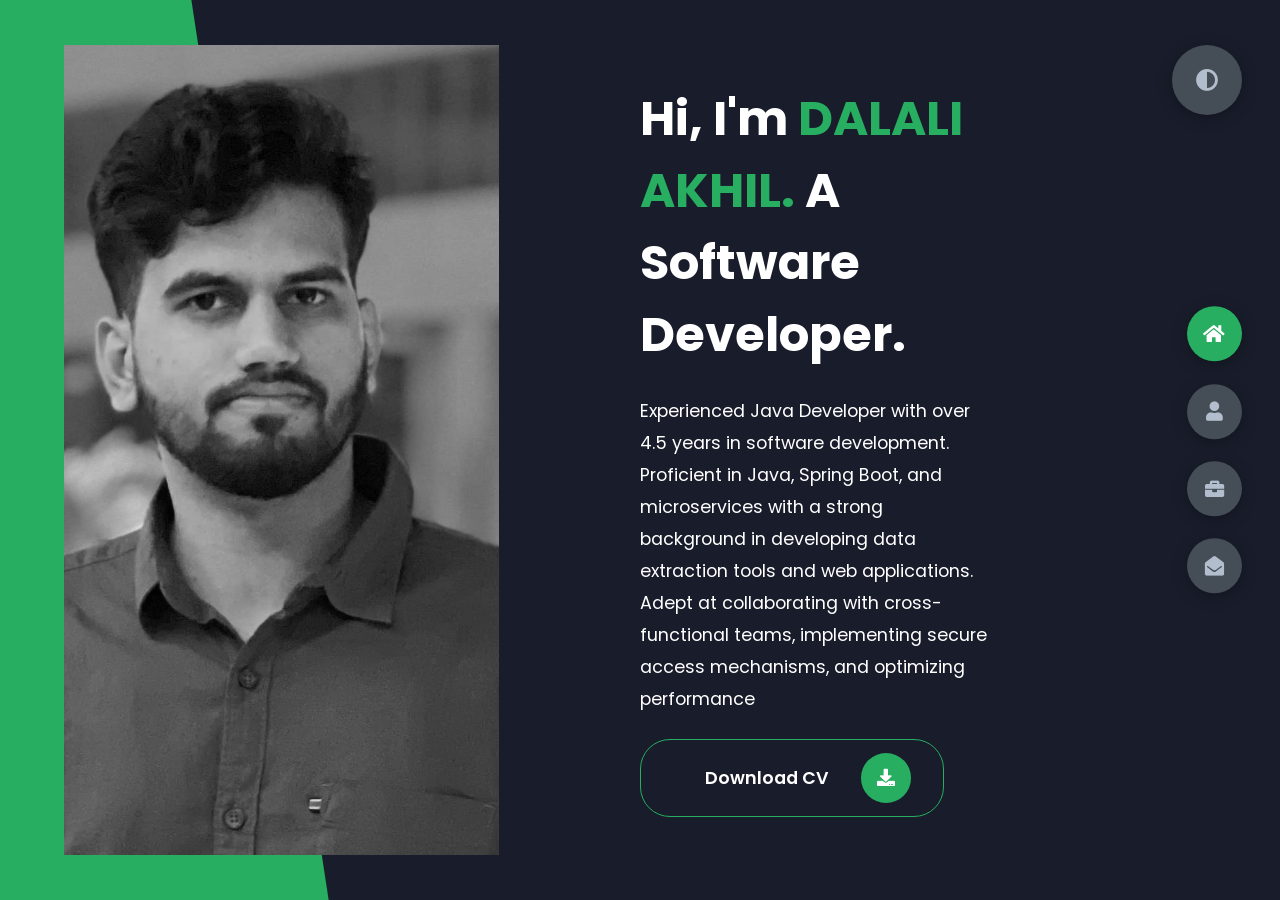
==== PortfolioProject-master/index.html @ 2124e944 "update" ====
<!DOCTYPE html>
<html lang="en">
<head>
    <meta charset="UTF-8">
    <meta http-equiv="X-UA-Compatible" content="IE=edge">
    <meta name="viewport" content="width=device-width, initial-scale=1.0">
    <title>Portfolio</title>
    <link rel="stylesheet" href="styles/styles.css">
    <link rel="preconnect" href="https://fonts.googleapis.com">
    <link rel="preconnect" href="https://fonts.gstatic.com" crossorigin>
    <link rel="stylesheet" href="https://cdnjs.cloudflare.com/ajax/libs/font-awesome/5.15.4/css/all.min.css" integrity="sha512-1ycn6IcaQQ40/MKBW2W4Rhis/DbILU74C1vSrLJxCq57o941Ym01SwNsOMqvEBFlcgUa6xLiPY/NS5R+E6ztJQ==" crossorigin="anonymous" referrerpolicy="no-referrer" />
    <link href="https://fonts.googleapis.com/css2?family=Poppins:wght@400;500;600;700;800&display=swap" rel="stylesheet">
</head>
<body class="main-content">
    <header class="container header active" id="home">
        <div class="header-content">
            <div class="left-header">
                <div class="h-shape"></div>
                <div class="image">
                    <img src="img/Portfolio.jpg" alt="">
                </div>
            </div>
            <div class="right-header">
                <h1 class="name">
                    Hi, I'm <span>DALALI AKHIL.</span>
                    A Software Developer.
                </h1>
                <p>
                    Experienced Java Developer with over 4.5 years in software development.
                    Proficient in Java, Spring Boot, and microservices with a strong background in developing data extraction tools and web applications.
                    Adept at collaborating with cross-functional teams, implementing secure access mechanisms, and optimizing performance
                </p>
             <!----   <div class="btn-con">
                    <a href="" class="main-btn">
                        <span class="btn-text">Download CV</span>
                        <span class="btn-icon"><i class="fas fa-download"></i></span>
                    </a>
                </div>-->
                <div class="btn-con">
                    <a href="https://drive.google.com/file/d/1xPFKsrdrhMt6B1aCj8otbG5dMVLijaNk/view?usp=sharing" class="main-btn" target="_blank" rel="noopener">
                        <span class="btn-text">Download CV</span>
                        <span class="btn-icon"><i class="fas fa-download"></i></span>
                    </a>
                </div>
            </div>
        </div>
    </header>
    <main>
        <section class="container about" id="about">
            <div class="main-title">
                <h2>About <span>me</span><span class="bg-text">my stats</span></h2>
            </div>
            <div class="about-container">
                <div class="left-about">
                    <h4>Information About me</h4>
                    <p>
                        With a Bachelor's degree from Sri Venkateswara University, my journey in the tech industry has been marked by a commitment to continuous learning and improvement.
                        At LTIMindtree, our team enhanced application performance, which included creating indexes and server-side pagination—a testament to our dedication to efficiency and innovation.
                        My expertise in Agile software development principles and the Java Virtual Machine has been instrumental in driving project success. These technical competencies, combined with my proactive approach to debugging and performance optimization, have enabled me to deliver robust solutions that meet and exceed customer expectations.
                    </p>
                   <!----- <div class="btn-con">
                        <a href="#" class="main-btn">
                            <span class="btn-text">Download CV</span>
                            <span class="btn-icon"><i class="fas fa-download"></i></span>
                        </a>
                    </div> -->
                </div>
                <div class="right-about">
                    <div class="about-item">
                        <div class="abt-text">
                            <p class="large-text">650+</p>
                            <p class="small-text">Projects <br /> Completed</p>
                        </div>
                    </div>
                    <div class="about-item">
                        <div class="abt-text">
                            <p class="large-text">4+</p>
                            <p class="small-text">Years of <br /> experience</p>
                        </div>
                    </div>
                    <div class="about-item">
                        <div class="abt-text">
                            <p class="large-text">300+</p>
                            <p class="small-text">Happy <br /> Clients</p>
                        </div>
                    </div>
                    <div class="about-item">
                        <div class="abt-text">
                            <p class="large-text">400+</p>
                            <p class="small-text">Customer <br /> reviews</p>
                        </div>
                    </div>
                </div>
            </div>
            <div class="about-stats">
                <h4 class="stat-title">My Skills</h4>
                <div class="progress-bars">
                    <div class="progress-bar">
                        <p class="prog-title">Java</p>
                        <div class="progress-con">
                            <p class="prog-text">70%</p>
                            <div class="progress">
                                <span class="html"></span>
                            </div>
                        </div>
                    </div>
                    <div class="progress-bar">
                        <p class="prog-title">html</p>
                        <div class="progress-con">
                            <p class="prog-text">70%</p>
                            <div class="progress">
                                <span class="css"></span>
                            </div>
                        </div>
                    </div>
                    <div class="progress-bar">
                        <p class="prog-title">css</p>
                        <div class="progress-con">
                            <p class="prog-text">75%</p>
                            <div class="progress">
                                <span class="js"></span>
                            </div>
                        </div>
                    </div>
                    <div class="progress-bar">
                        <p class="prog-title">JavaScript</p>
                        <div class="progress-con">
                            <p class="prog-text">75%</p>
                            <div class="progress">
                                <span class="react"></span>
                            </div>
                        </div>
                    </div>
                    <div class="progress-bar">
                        <p class="prog-title">Angular</p>
                        <div class="progress-con">
                            <p class="prog-text">87%</p>
                            <div class="progress">
                                <span class="node"></span>
                            </div>
                        </div>
                    </div>
                    <div class="progress-bar">
                        <p class="prog-title">MySQL</p>
                        <div class="progress-con">
                            <p class="prog-text">70%</p>
                            <div class="progress">
                                <span class="python"></span>
                            </div>
                        </div>
                    </div>
                </div>
            </div>
            <h4 class="stat-title">My Timeline</h4>
            <div class="timeline">
                <div class="timeline-item">
                    <div class="tl-icon">
                        <i class="fas fa-briefcase"></i>
                    </div>
                    <p class="tl-duration">2022 - 2024</p>
                    <h5>Software Engineer<span> - LTIMindtree</span></h5>
                    <p>
                        .Designed and implemented RMS using Spring Boot, microservices, and Java 8.
                        .Developed RESTful APIs and integrated H2 database for local testing.
                        .Built user authentication and authorization mechanisms with Spring Security.
                        .Collaborated with stakeholders for requirement gathering and clarification.
                    </p>
                </div>
                <div class="timeline-item">
                    <div class="tl-icon">
                        <i class="fas fa-briefcase"></i>
                    </div>
                    <p class="tl-duration">2020 - 2021</p>
                    <h5>Associate System Engineer<span> - MYZAS TECHNOLOGIES PRIVATE LIMITED</span></h5>
                    <p>
                        Developed and enhanced CBT applications to manage interest rate changes for users.
                        Analyzed, estimated, and designed solutions for new business requirements.
                        Conducted fitment analysis and Proof of Concept (POC) for web applications.
                        Improved application performance with optimizations like indexing, server-side pagination, and on-demand functionality.
                    </p>
                </div>
                <div class="timeline-item">
                    <div class="tl-icon">
                        <i class="fas fa-briefcase"></i>
                    </div>
                    <p class="tl-duration">2020 - 2020</p>
                    <h5>Credit Control Assistant<span> - Overture Rede IT Infrastructure Solutions Pvt. Ltd </span></h5>
                    <p>
                        Experienced in managing customer accounts and ensuring timely collection of outstanding payments.
                        Proficient in monitoring credit limits, reducing bad debt risks, and maintaining healthy cash flow.
                        Skilled in resolving invoice discrepancies and fostering positive customer relationships
                    </p>
                </div>
               <!---- <div class="timeline-item">
                    <div class="tl-icon">
                        <i class="fas fa-briefcase"></i>
                    </div>
                    <p class="tl-duration">2009 - 2013</p>
                    <h5>Business Degree<span> - Sussex University</span></h5>
                    <p>
                        Lorem ipsum dolor sit amet consectetur adipisicing elit. Saepe quasi vero fugit.
                    </p>
                </div>
                <div class="timeline-item">
                    <div class="tl-icon">
                        <i class="fas fa-briefcase"></i>
                    </div>
                    <p class="tl-duration">2013 - 2016</p>
                    <h5>Computer Science Degree<span> - Brookes University</span></h5>
                    <p>
                        Lorem ipsum dolor sit amet consectetur adipisicing elit. Saepe quasi vero fugit.
                    </p>
                </div>
                <div class="timeline-item">
                    <div class="tl-icon">
                        <i class="fas fa-briefcase"></i>
                    </div>
                    <p class="tl-duration">2017 - present</p>
                    <h5>3d Animation<span> - Brighton University</span></h5>
                    <p>
                        Lorem ipsum dolor sit amet consectetur adipisicing elit. Saepe quasi vero fugit.
                    </p>
                </div> -->
            </div>
        </section>
        <section class="container" id="portfolio">
            <div class="main-title">
                <h2>My <span>Portfolio</span><span class="bg-text">My Work</span></h2>
            </div>
            <p class="port-text">
                Here is some of my work that I've done in various programming languages.
            </p>
            <div class="portfolios">
                <div class="portfolio-item">
                    <div class="image">
                        <img src="img/port1.jpg" alt="">
                    </div>
                    <div class="hover-items">
                        <h3>Project Source</h3>
                        <div class="icons">
                            <a href="#" class="icon" title="GitHub">
                                <i class="fab fa-github"></i>
                            </a>
                           <!---- <a href="#" class="icon" title="Behance">
                                <i class="fab fa-behance"></i>
                            </a> -->
                            <a href="#" class="icon" title="YouTube">
                                <i class="fab fa-youtube"></i>
                            </a>
                        </div>
                    </div>
                </div>
                <div class="portfolio-item">
                    <div class="image">
                        <img src="img/port2.jpg" alt="">
                    </div>
                    <div class="hover-items">
                        <h3>Project Source</h3>
                        <div class="icons">
                            <a href="#" class="icon" title="GitHub">
                                <i class="fab fa-github"></i>
                            </a>
                           <!---- <a href="#" class="icon" title="Behance">
                                <i class="fab fa-behance"></i>
                            </a>-->
                            <a href="#" class="icon">
                                <i class="fab fa-youtube"></i>
                            </a>
                        </div>
                    </div>
                </div>
                <div class="portfolio-item">
                    <div class="image">
                        <img src="img/port3.jpg" alt="">
                    </div>
                    <div class="hover-items">
                        <h3>Project Source</h3>
                        <div class="icons">
                            <a href="#" class="icon">
                                <i class="fab fa-github"></i>
                            </a>
                          <!----  <a href="#" class="icon">
                                <i class="fab fa-behance"></i>
                            </a> --->
                            <a href="#" class="icon">
                                <i class="fab fa-youtube"></i>
                            </a>
                        </div>
                    </div>
                </div>
                <div class="portfolio-item">
                    <div class="image">
                        <img src="img/port4.jpg" alt="">
                    </div>
                    <div class="hover-items">
                        <h3>Project Source</h3>
                        <div class="icons">
                            <a href="#" class="icon">
                                <i class="fab fa-github"></i>
                            </a>
                          <!----  <a href="#" class="icon">
                                <i class="fab fa-behance"></i>
                            </a> -->
                            <a href="#" class="icon">
                                <i class="fab fa-youtube"></i>
                            </a>
                        </div>
                    </div>
                </div>
                <div class="portfolio-item">
                    <div class="image">
                        <img src="img/port5.jpg" alt="">
                    </div>
                    <div class="hover-items">
                        <h3>Project Source</h3>
                        <div class="icons">
                            <a href="#" class="icon">
                                <i class="fab fa-github"></i>
                            </a>
                          <!----  <a href="#" class="icon">
                                <i class="fab fa-behance"></i>
                            </a> -->
                            <a href="#" class="icon">
                                <i class="fab fa-youtube"></i>
                            </a>
                        </div>
                    </div>
                </div>
                <div class="portfolio-item">
                    <div class="image">
                        <img src="img/port2.jpg" alt="">
                    </div>
                    <div class="hover-items">
                        <h3>Project Source</h3>
                        <div class="icons">
                            <a href="#" class="icon">
                                <i class="fab fa-github"></i>
                            </a>
                         <!---   <a href="#" class="icon">
                                <i class="fab fa-behance"></i>
                            </a> -->
                            <a href="#" class="icon">
                                <i class="fab fa-youtube"></i>
                            </a>
                        </div>
                    </div>
                </div>
                <div class="portfolio-item">
                    <div class="image">
                        <img src="img/port7.jpg" alt="">
                    </div>
                    <div class="hover-items">
                        <h3>Project Source</h3>
                        <div class="icons">
                            <a href="#" class="icon">
                                <i class="fab fa-github"></i>
                            </a>
                         <!----   <a href="#" class="icon">
                                <i class="fab fa-behance"></i>
                            </a>-->
                            <a href="#" class="icon">
                                <i class="fab fa-youtube"></i>
                            </a>
                        </div>
                    </div>
                </div>
            </div>
        </section>
        <section class="container" id="blogs">
            <div class="blogs-content">
                <div class="main-title">
                    <h2>My <span>Blogs</span><span class="bg-text">My Blogs</span></h2>
                </div>
                <div class="blogs">
                    <div class="blog">
                        <img src="img/port6.jpg" alt="">
                        <div class="blog-text">
                            <h4>
                                How to Create Your Own Website
                            </h4>
                            <p>
                                Lorem ipsum dolor sit, amet consectetur adipisicing elit. 
                                Doloribus natus voluptas, eos obcaecati recusandae amet?
                            </p>
                        </div>
                    </div>
                    <div class="blog">
                        <img src="img/blog1.jpg" alt="">
                        <div class="blog-text">
                            <h4>
                                How to Become an Expert in Web Design
                            </h4>
                            <p>
                                Lorem ipsum dolor sit, amet consectetur adipisicing elit. 
                                Doloribus natus voluptas, eos obcaecati recusandae amet?
                            </p>
                        </div>
                    </div>
                   <div class="blog">
                        <img src="img/blog2.jpg" alt="">
                        <div class="blog-text">
                            <h4>
                                Become a Web Designer in 10 Days
                            </h4>
                            <p>
                                Lorem ipsum dolor sit, amet consectetur adipisicing elit. 
                                Doloribus natus voluptas, eos obcaecati recusandae amet?
                            </p>
                        </div>
                    </div>
                  <!----  <div class="blog">
                        <img src="img/blog3.jpg" alt="">
                        <div class="blog-text">
                            <h4>
                                Debbuging made easy with Web Inspector
                            </h4>
                            <p>
                                Lorem ipsum dolor sit, amet consectetur adipisicing elit. 
                                Doloribus natus voluptas, eos obcaecati recusandae amet?
                            </p>
                        </div>
                    </div> -->
                  <!----  <div class="blog">
                        <img src="img/port1.jpg" alt="">
                        <div class="blog-text">
                            <h4>
                                Get started with Web Design and UI Design
                            </h4>
                            <p>
                                Lorem ipsum dolor sit, amet consectetur adipisicing elit. 
                                Doloribus natus voluptas, eos obcaecati recusandae amet?
                            </p>
                        </div>
                    </div> -->
                   <!---- <div class="blog">
                        <img src="img/port3.jpg" alt="">
                        <div class="blog-text">
                            <h4>
                                This is what you need to know about Web Design
                            </h4>
                            <p>
                                Lorem ipsum dolor sit, amet consectetur adipisicing elit. 
                                Doloribus natus voluptas, eos obcaecati recusandae amet?
                            </p>
                        </div>
                    </div> -->
                </div>
            </div>
        </section>
        <section class="container contact" id="contact">
            <div class="contact-container">
                <div class="main-title">
                    <h2>Contact <span>Me</span><span class="bg-text">Contact</span></h2>
                </div>
                <div class="contact-content-con">
                    <div class="left-contact">
                        <h4>Contact me here</h4>
                        <p>
                            Please don't hesitate to contact me if you have any questions or concerns.
                        </p>
                        <div class="contact-info">
                            <div class="contact-item">
                                <div class="icon">
                                    <i class="fas fa-map-marker-alt"></i>
                                    <span>Location</span>
                                </div>
                                <p>
                                     Bangalore, india
                                </p>
                            </div>
                            <div class="contact-item">
                                <div class="icon">
                                    <i class="fas fa-envelope"></i>
                                    <span>Email</span>
                                </div>
                                <p>
                                    <span> dalaliakhil784@gmail.com</span>
                                </p>
                            </div>
                            <div class="contact-item">
                                <div class="icon">
                                    <i class="fas fa-user-graduate"></i>
                                    <span>Education</span>
                                </div>
                                <p>
                                    <span> SV University, india</span>
                                </p>
                            </div>
                            <div class="contact-item">
                                <div class="icon">
                                    <i class="fas fa-user-graduate"></i>
                                    <span>Mobile Number</span>
                                </div>
                                <p>
                                    <span> 07522670617</span>
                                </p>
                            </div>
                            <div class="contact-item">
                                <div class="icon">
                                    <i class="fas fa-globe-africa"></i>
                                    <span>Languages</span>
                                </div>
                                <p>
                                    <span> Telugu, English, Hindi, Tamil, Kannda </span>
                                </p>
                            </div>
                        </div>
                        <div class="contact-icons">
                            <div class="contact-icon">
                                <a href="www.facebook.com" target="_blank">
                                    <i class="fab fa-facebook-f"></i>
                                </a>
                                <a href="https://x.com/AkhilRa24487981" target="_blank" title="Twitter" rel="noopener">
                                    <i class="fab fa-twitter"></i>
                                </a>
                                <a href="https://github.com/akhilraju363/akhilraju363" target="_blank" rel="noopener">
                                    <i class="fab fa-github"></i>
                                </a>
                                <a href=" https://www.linkedin.com/in/akhil-dalali-320204233" target="_blank" rel="noopener">
                                    <i class="fab fa-linkedin"></i>
                                </a>
                            </div>
                        </div>
                    </div>
                    <div class="right-contact">
                        <form action="send_mail.php" method="POST" class="contact-form" id="contactForm" onsubmit="return validateForm(event)">
                            <div class="input-control i-c-2">
                                <input type="text" id="name" name="name" required placeholder="YOUR NAME">
                                <input type="email" id="email" name="email" required placeholder="YOUR EMAIL">
                            </div>
                            <div class="input-control">
                                <input type="text" name="subject" required placeholder="ENTER SUBJECT">
                            </div>
                            <div class="input-control">
                                <textarea name="message" id="message" cols="15" rows="8" placeholder="Message Here..."></textarea>
                            </div>
                            <div class="submit-btn">
                                <button type="submit" class="main-btn">
                                    <span class="btn-text">Submit</span>
                                </button>
                                <button type="button" class="main-btn" onclick="cancelForm()">
                                    <span class="btn-text">Cancel</span>
                                </button>
                            </div>
                            
                            <script>
                            function cancelForm() {
                                document.getElementById('contactForm').reset();
                            }
                            </script>
                        </form>
                    </div>
                </div>
            </div>
        </section>
    </main>

    <div class="controls">
        <div class="control active-btn" data-id="home" >
            <i class="fas fa-home"></i>
        </div>
        <div class="control" data-id="about">
            <i class="fas fa-user"></i>
        </div>
        <div class="control" data-id="portfolio">
            <i class="fas fa-briefcase"></i>
        </div>
       <!---- <div class="control" data-id="blogs">
            <i class="far fa-newspaper"></i>
        </div>-->
        <div class="control" data-id="contact">
            <i class="fas fa-envelope-open"></i>
        </div>
    </div>
    <div class="theme-btn">
        <i class="fas fa-adjust"></i>
    </div>
    <script src="app.js"></script>
    <script>
        function validateForm(event) {
            const name = document.getElementById('name').value;
            const email = document.getElementById('email').value;
            const nameRegex = /^[A-Za-z\s]+$/;
            const emailRegex = /^[^\s@]+@[^\s@]+\.[^\s@]+$/;

            if (!nameRegex.test(name)) {
                alert('Name should contain only letters and spaces.');
                return false;
            }

            if (!emailRegex.test(email)) {
                alert('Please enter a valid email address.');
                return false;
            }

            return true;
        }
    </script>
    <style>
        .main-btn {
            border-radius: 30px;
            color: inherit;
            font-weight: 600;
            position: relative;
            border: 1px solid var(--color-secondary);
            display: flex;
            align-self: flex-start;
            align-items: center;
            overflow: hidden;
            padding: 0.8rem 2rem;
            background-color: var(--color-primary);
            cursor: pointer;
            transition: all 0.4s ease-out;
        }

        .main-btn .btn-text {
            padding: 0 2rem;
        }

        .main-btn:hover {
            background-color: var(--color-secondary);
            color: var(--color-white);
        }

        .main-btn:hover .btn-text {
            color: var(--color-white);
        }
    </style>
</body>
</html>
---- PortfolioProject-master/styles/styles.css ----
* {
  margin: 0;
  padding: 0;
  box-sizing: border-box;
  list-style: none;
}

:root {
  --color-primary: #191d2b;
  --color-secondary: #27AE60;
  --color-white: #FFFFFF;
  --color-black: #000;
  --color-grey0: #f8f8f8;
  --color-grey-1: #dbe1e8;
  --color-grey-2: #b2becd;
  --color-grey-3: #6c7983;
  --color-grey-4: #454e56;
  --color-grey-5: #2a2e35;
  --color-grey-6: #12181b;
  --br-sm-2: 14px;
  --box-shadow-1: 0 3px 15px rgba(0,0,0,.3);
}

.light-mode {
  --color-primary: #FFFFFF;
  --color-secondary: #F56692;
  --color-white: #454e56;
  --color-black: #000;
  --color-grey0: #f8f8f8;
  --color-grey-1: #6c7983;
  --color-grey-2: #6c7983;
  --color-grey-3: #6c7983;
  --color-grey-4: #454e56;
  --color-grey-5: #f8f8f8;
  --color-grey-6: #12181b;
}

body {
  background-color: var(--color-primary);
  font-family: "Poppins", sans-serif;
  font-size: 1.1rem;
  color: var(--color-white);
  transition: all 0.4s ease-in-out;
}

a {
  display: inline-block;
  text-decoration: none;
  color: inherit;
  font-family: inherit;
}

header {
  min-height: 100vh;
  color: var(--color-white);
  overflow: hidden;
  padding: 0 !important;
}

section {
  min-height: 100vh;
  width: 100%;
  position: absolute;
  left: 0;
  top: 0;
  padding: 3rem 18rem;
}

.container {
  display: none;
  transform: translateY(-100%) scale(0);
  transition: all 0.4s ease-in-out;
  background-color: var(--color-primary);
}

.active {
  display: block;
  animation: appear 1s ease-in-out;
  transform: translateY(0) scaleY(1);
}
@keyframes appear {
  0% {
    transform: translateY(-100%) scaleY(0);
  }
  100% {
    transform: translateY(0) scaleY(1);
  }
}

.controls {
  position: fixed;
  z-index: 10;
  top: 50%;
  right: 3%;
  display: flex;
  flex-direction: column;
  align-items: center;
  justify-content: center;
  transform: translateY(-50%);
}
.controls .control {
  padding: 1rem;
  cursor: pointer;
  background-color: var(--color-grey-4);
  width: 55px;
  height: 55px;
  border-radius: 50%;
  display: flex;
  justify-content: center;
  align-items: center;
  margin: 0.7rem 0;
  box-shadow: var(--box-shadow-1);
}
.controls .control i {
  font-size: 1.2rem;
  color: var(--color-grey-2);
  pointer-events: none;
}
.controls .active-btn {
  background-color: var(--color-secondary);
  transition: all 0.4s ease-in-out;
}
.controls .active-btn i {
  color: var(--color-white);
}

.theme-btn {
  top: 5%;
  right: 3%;
  width: 70px;
  height: 70px;
  border-radius: 50%;
  background-color: var(--color-grey-4);
  cursor: pointer;
  position: fixed;
  display: flex;
  justify-content: center;
  align-items: center;
  box-shadow: 0 3px 15px rgba(0, 0, 0, 0.3);
  transition: all 0.1s ease-in-out;
}
.theme-btn:active {
  transform: translateY(-3px);
}
.theme-btn i {
  font-size: 1.4rem;
  color: var(--color-grey-2);
  pointer-events: none;
}

/*Header-content*/
.header-content {
  display: grid;
  grid-template-columns: repeat(2, 1fr);
  min-height: 100vh;
}
.header-content .left-header {
  display: flex;
  align-items: center;
  position: relative;
}
.header-content .left-header .h-shape {
  transition: all 0.4s ease-in-out;
  width: 65%;
  height: 100%;
  background-color: var(--color-secondary);
  position: absolute;
  left: 0;
  top: 0;
  z-index: -1;
  clip-path: polygon(0 0, 46% 0, 79% 100%, 0% 100%);
}
.header-content .left-header .image {
  border-radius: var(--br-sm-2);
  height: 90%;
  width: 68%;
  margin-left: 4rem;
  background-color: var(--color-black);
  transition: all 0.4s ease-in-out;
}
.header-content .left-header .image img {
  width: 100%;
  height: 100%;
  object-fit: cover;
  transition: all 0.4s ease-in-out;
  filter: grayscale(100%);
}
.header-content .left-header .image img:hover {
  filter: grayscale(0);
}
.header-content .right-header {
  display: flex;
  flex-direction: column;
  justify-content: center;
  padding-right: 18rem;
}
.header-content .right-header .name {
  font-size: 3rem;
}
.header-content .right-header .name span {
  color: var(--color-secondary);
}
.header-content .right-header p {
  margin: 1.5rem 0;
  line-height: 2rem;
}

/*About*/
.about-container {
  display: grid;
  grid-template-columns: repeat(2, 1fr);
  padding-top: 3.5rem;
  padding-bottom: 5rem;
}
.about-container .right-about {
  display: grid;
  grid-template-columns: repeat(2, 1fr);
  grid-gap: 2rem;
}
.about-container .right-about .about-item {
  border: 1px solid var(--color-grey-5);
  border-radius: 5px;
  transition: all 0.4s ease-in-out;
  box-shadow: 1px 2px 15px rgba(0, 0, 0, 0.1);
}
.about-container .right-about .about-item:hover {
  cursor: default;
  transform: translateY(-5px);
  border: 1px solid var(--color-secondary);
  box-shadow: 1px 4px 15px rgba(0, 0, 0, 0.32);
}
.about-container .right-about .about-item .abt-text {
  padding: 1.5rem;
  display: flex;
  flex-direction: column;
}
.about-container .right-about .about-item .abt-text .large-text {
  font-size: 3rem;
  font-weight: 700;
  color: var(--color-secondary);
}
.about-container .right-about .about-item .abt-text .small-text {
  padding-left: 3rem;
  position: relative;
  text-transform: uppercase;
  font-size: 1.2rem;
  color: var(--color-grey-1);
  letter-spacing: 2px;
}
.about-container .right-about .about-item .abt-text .small-text::before {
  content: "";
  position: absolute;
  left: 0;
  top: 15px;
  width: 2rem;
  height: 2px;
  background-color: var(--color-grey-5);
}
.about-container .left-about {
  padding-right: 5rem;
}
.about-container .left-about p {
  line-height: 2rem;
  padding: 1rem;
  color: var(--color-grey-1);
}
.about-container .left-about h4 {
  font-size: 2rem;
  text-transform: uppercase;
}

.about-stats {
  padding-bottom: 4rem;
}
.about-stats .progress-bars {
  display: grid;
  grid-template-columns: repeat(2, 1fr);
  grid-gap: 2rem;
}
.about-stats .progress-bars .progress-bar {
  display: flex;
  flex-direction: column;
}
.about-stats .progress-bars .progress-bar .prog-title {
  text-transform: uppercase;
  font-weight: 500;
}
.about-stats .progress-bars .progress-bar .progress-con {
  display: flex;
  align-items: center;
}
.about-stats .progress-bars .progress-bar .progress-con .prog-text {
  color: var(--color-grey-2);
}
.about-stats .progress-bars .progress-bar .progress-con .progress {
  width: 100%;
  height: 0.45rem;
  background-color: var(--color-grey-4);
  margin-left: 1rem;
  position: relative;
}
.about-stats .progress-bars .progress-bar .progress-con .progress span {
  position: absolute;
  top: 0;
  left: 0;
  height: 100%;
  background-color: var(--color-secondary);
  transition: all 0.4s ease-in-out;
  width: 60%;
}
.about-stats .progress-bars .progress-bar .progress-con .progress .html {
  width: 80%;
}
.about-stats .progress-bars .progress-bar .progress-con .progress .css {
  width: 95%;
}
.about-stats .progress-bars .progress-bar .progress-con .progress .js {
  width: 75%;
}
.about-stats .progress-bars .progress-bar .progress-con .progress .react {
  width: 60%;
}
.about-stats .progress-bars .progress-bar .progress-con .progress .node {
  width: 87%;
}
.about-stats .progress-bars .progress-bar .progress-con .progress .python {
  width: 70%;
}

.stat-title {
  text-transform: uppercase;
  font-size: 1.4rem;
  text-align: center;
  padding: 3.5rem 0;
  position: relative;
}
.stat-title::before {
  content: "";
  position: absolute;
  left: 50%;
  top: 0;
  width: 40%;
  height: 1px;
  background-color: var(--color-grey-5);
  transform: translateX(-50%);
}

/*Timeline*/
.timeline {
  display: grid;
  grid-template-columns: repeat(2, 1fr);
  grid-gap: 2rem;
  padding-bottom: 3rem;
}
.timeline .timeline-item {
  position: relative;
  padding-left: 3rem;
  border-left: 1px solid var(--color-grey-5);
}
.timeline .timeline-item .tl-icon {
  position: absolute;
  left: -27px;
  top: 0;
  background-color: var(--color-secondary);
  width: 50px;
  height: 50px;
  border-radius: 50%;
  display: flex;
  align-items: center;
  justify-content: center;
}
.timeline .timeline-item .tl-icon i {
  font-size: 1.3rem;
}
.timeline .timeline-item .tl-duration {
  padding: 0.2rem 0.6rem;
  background-color: var(--color-grey-5);
  border-radius: 15px;
  display: inline-block;
  font-size: 0.8rem;
  text-transform: uppercase;
  font-weight: 500;
}
.timeline .timeline-item h5 {
  padding: 1rem 0;
  text-transform: uppercase;
  font-size: 1.3rem;
  font-weight: 600;
}
.timeline .timeline-item h5 span {
  color: var(--color-grey-2);
  font-weight: 500;
  font-size: 1.2rem;
}
.timeline .timeline-item p {
  color: var(--color-grey-2);
}

.port-text {
  padding: 2rem 0;
  text-align: center;
}

.portfolios {
  display: grid;
  grid-template-columns: repeat(3, 1fr);
  grid-gap: 2rem;
  margin-top: 3rem;
}
.portfolios .portfolio-item {
  position: relative;
  border-radius: 15px;
}
.portfolios .portfolio-item img {
  width: 100%;
  height: 300px;
  object-fit: cover;
  border-radius: 15px;
}
.portfolios .portfolio-item .hover-items {
  width: 100%;
  height: 100%;
  background-color: var(--color-secondary);
  position: absolute;
  left: 0;
  top: 0;
  border-radius: 15px;
  display: flex;
  justify-content: center;
  align-items: center;
  flex-direction: column;
  opacity: 0;
  transform: scale(0);
  transition: all 0.4s ease-in-out;
}
.portfolios .portfolio-item .hover-items h3 {
  font-size: 1.5rem;
  color: var(--color-white);
  margin-bottom: 1.5rem;
}
.portfolios .portfolio-item .hover-items .icons {
  display: flex;
  justify-content: center;
  align-items: center;
}
.portfolios .portfolio-item .hover-items .icons .icon {
  background-color: var(--color-primary);
  border-radius: 50%;
  width: 50px;
  height: 50px;
  display: flex;
  align-items: center;
  justify-content: center;
  margin: 0 1rem;
  cursor: pointer;
  transition: all 0.4s ease-in-out;
}
.portfolios .portfolio-item .hover-items .icons .icon i {
  font-size: 1.5rem;
  color: var(--color-white);
  margin: 0 1rem;
}
.portfolios .portfolio-item .hover-items .icons .icon:hover {
  background-color: var(--color-white);
}
.portfolios .portfolio-item .hover-items .icons .icon:hover i {
  color: var(--color-primary);
}

.portfolio-item:hover .hover-items {
  opacity: 1;
  transform: scale(1);
}

.blogs {
  display: grid;
  grid-template-columns: repeat(3, 1fr);
  grid-gap: 2rem;
  margin-top: 3rem;
}
.blogs .blog {
  position: relative;
  background-color: var(--color-grey-5);
  border-radius: 5px;
  box-shadow: 1px 1px 20px rgba(0, 0, 0, 0.1);
  transition: all 0.4s ease-in-out;
}
.blogs .blog:hover {
  box-shadow: 1px 1px 20px rgba(0, 0, 0, 0.3);
  transform: translateY(-5px);
  transition: all 0.4s ease-in-out;
}
.blogs .blog:hover img {
  filter: grayscale(0);
  transform: scale(1.1);
  box-shadow: 0px 4px 15px rgba(0, 0, 0, 0.8);
}
.blogs .blog img {
  width: 100%;
  height: 300px;
  object-fit: cover;
  border-top-left-radius: 5px;
  border-top-right-radius: 5px;
  filter: grayscale(100%);
  transition: all 0.4s ease-in-out;
}
.blogs .blog .blog-text {
  margin-top: -7px;
  padding: 1.1rem;
  border-top: 8px solid var(--color-secondary);
}
.blogs .blog .blog-text h4 {
  font-size: 1.5rem;
  margin-bottom: 0.7rem;
  transition: all 0.4s ease-in-out;
  cursor: pointer;
}
.blogs .blog .blog-text h4:hover {
  color: var(--color-secondary);
}
.blogs .blog .blog-text p {
  color: var(--color-grey-2);
  line-height: 2rem;
  padding-bottom: 1rem;
}

.contact-content-con {
  display: flex;
  padding-top: 3.5rem;
}
.contact-content-con .left-contact {
  flex: 2;
}
.contact-content-con .left-contact h4 {
  margin-top: 1rem;
  font-size: 2rem;
  text-transform: uppercase;
}
.contact-content-con .left-contact p {
  margin: 1rem 0;
  line-height: 2rem;
}
.contact-content-con .left-contact .contact-info .contact-item {
  display: flex;
  align-items: center;
  justify-content: space-between;
}
.contact-content-con .left-contact .contact-info .contact-item p {
  margin: 0.3rem 0 !important;
  padding: 0 !important;
}
.contact-content-con .left-contact .contact-info .contact-item .icon {
  display: grid;
  grid-template-columns: 40px 1fr;
}
.contact-content-con .left-contact .contact-info .contact-item .icon i {
  display: flex;
  align-items: center;
  font-size: 1.3rem;
}
.contact-content-con .left-contact .contact-icon {
  display: flex;
  margin-top: 2rem;
}
.contact-content-con .left-contact .contact-icon a {
  display: flex;
  align-items: center;
  color: var(--color-white);
  background-color: var(--color-grey-5);
  cursor: pointer;
  justify-content: center;
  width: 50px;
  height: 50px;
  border-radius: 50%;
  margin: 0 0.4rem;
  transition: all 0.4s ease-in-out;
}
.contact-content-con .left-contact .contact-icon a:hover {
  background-color: var(--color-secondary);
}
.contact-content-con .left-contact .contact-icon a:hover i {
  color: var(--color-primary);
}
.contact-content-con .left-contact .contact-icon a i {
  display: flex;
  align-items: center;
  justify-content: center;
  font-size: 1.3rem;
}
.contact-content-con .right-contact {
  flex: 3;
  margin-left: 3rem;
}
.contact-content-con .right-contact .input-control {
  margin: 1.5rem 0;
}
.contact-content-con .right-contact .input-control input, .contact-content-con .right-contact .input-control textarea {
  border-radius: 30px;
  font-weight: inherit;
  font-size: inherit;
  font-family: inherit;
  padding: 0.8rem 1.1rem;
  outline: none;
  border: none;
  background-color: var(--color-grey-5);
  width: 100%;
  color: var(--color-white);
  resize: none;
}
.contact-content-con .right-contact .i-c-2 {
  display: flex;
}
.contact-content-con .right-contact .i-c-2 :last-child {
  margin-left: 1.5rem;
}
.contact-content-con .right-contact .submit-btn {
  display: flex;
  justify-content: flex-start;
}
.contact-content-con .right-contact .Can-btn {
  display: flex;
  justify-content: flex-start;
}

/*Independed components*/
.btn-con {
  display: flex;
  align-self: flex-start;
}

/* .main-btn {
  border-radius: 30px;
  color: inherit;
  font-weight: 600;
  position: relative;
  border: 1px solid var(--color-secondary);
  display: flex;
  align-self: flex-start;
  align-items: center;
  overflow: hidden;
} */
.main-btn {
  border-radius: 30px;
  color: inherit;
  font-weight: 600;
  position: relative;
  border: 1px solid var(--color-secondary);
  display: flex;
  align-self: flex-start;
  align-items: center;
  overflow: hidden;
  padding: 0.8rem 2rem;
  background-color: var(--color-primary);
  cursor: pointer;
  transition: all 0.4s ease-out;
}
.main-btn .btn-text {
  padding: 0 2rem;
}
.main-btn .btn-icon {
  background-color: var(--color-secondary);
  display: flex;
  align-items: center;
  justify-content: center;
  border-radius: 50%;
  padding: 1rem;
}
.main-btn::before {
  content: "";
  position: absolute;
  top: 0;
  right: 0;
  transform: translateX(100%);
  transition: all 0.4s ease-out;
  z-index: -1;
}
/* .main-btn:hover {
  transition: all 0.4s ease-out;
} */
.main-btn:hover {
  background-color: var(--color-secondary);
  color: var(--color-white);
}
.main-btn:hover .btn-text {
  color: var(--color-white);
}
.main-btn:hover::before {
  width: 100%;
  height: 100%;
  background-color: var(--color-secondary);
  transform: translateX(0);
  transition: all 0.4s ease-out;
}

.main-title {
  text-align: center;
}
.main-title h2 {
  position: relative;
  text-transform: uppercase;
  font-size: 4rem;
  font-weight: 700;
}
.main-title h2 span {
  color: var(--color-secondary);
}
.main-title h2 .bg-text {
  position: absolute;
  top: 50%;
  left: 50%;
  color: var(--color-grey-5);
  transition: all 0.4s ease-in-out;
  z-index: -1;
  transform: translate(-50%, -50%);
  font-weight: 800;
  font-size: 6.3rem;
}

.about-container .left-about p {
  padding-left: 0;
}

@media screen and (max-width: 600px) {
  header {
    padding: 0 !important;
  }

  .theme-btn {
    width: 50px;
    height: 50px;
  }

  .header-content {
    grid-template-columns: repeat(1, 1fr);
    padding-bottom: 6rem;
  }

  .left-header .h-shape {
    display: none;
  }

  .right-header {
    grid-row: 1;
    padding-right: 0rem !important;
    width: 90%;
    margin: 0 auto;
  }
  .right-header .name {
    font-size: 2.5rem !important;
    text-align: center;
    padding-top: 3rem;
  }

  .header-content .left-header .image {
    margin: 0 auto;
    width: 90%;
  }

  .controls {
    top: auto;
    bottom: 0;
    flex-direction: row;
    justify-content: center;
    left: 50%;
    transform: translateX(-50%);
    width: 100%;
    background-color: var(--color-grey-5);
  }
  .controls .control {
    margin: 1rem 0.3rem;
  }

  .about-container {
    grid-template-columns: repeat(1, 1fr);
  }
  .about-container .right-about {
    grid-template-columns: repeat(1, 1fr);
    padding-top: 2.5rem;
  }
  .about-container .left-about {
    padding-right: 0;
  }
  .about-container .left-about p {
    padding-left: 0;
  }

  .timeline {
    grid-template-columns: repeat(1, 1fr);
    padding-bottom: 6rem;
  }

  .container {
    padding: 2rem 2.5rem !important;
  }

  .about-stats .progress-bars {
    grid-template-columns: repeat(1, 1fr);
  }

  .portfolios {
    grid-template-columns: repeat(1, 1fr);
    padding-bottom: 6rem;
    margin-top: 1rem;
  }

  .blogs {
    grid-template-columns: repeat(1, 1fr);
    padding-bottom: 6rem;
  }

  .contact-content-con {
    flex-direction: column;
  }
  .contact-content-con .right-contact {
    margin-left: 0;
    margin-top: 2.5rem;
  }

  .contact-content-con .right-contact .i-c-2 {
    flex-direction: column;
  }

  .contact-content-con .right-contact .i-c-2 :last-child {
    margin-left: 0;
    margin-top: 1.5rem;
  }

  .contact-content-con .right-contact {
    margin-bottom: 6rem;
  }

  .contact-item {
    flex-direction: column;
    margin: 1rem 0;
  }
  .contact-item p {
    font-size: 15px;
    color: var(--color-grey-2);
  }
  .contact-item span {
    font-size: 15px;
  }
  .contact-item .icon {
    grid-template-columns: 25px 1fr;
  }

  .main-title h2 {
    font-size: 2rem;
  }
  .main-title h2 span {
    font-size: 2.3rem;
  }
  .main-title h2 .bg-text {
    font-size: 2.3rem;
  }
}
@media screen and (max-width: 1432px) {
  .container {
    padding: 7rem 11rem;
  }

  .contact-content-con {
    flex-direction: column;
  }
  .contact-content-con .right-contact {
    margin-left: 0;
    margin-top: 2.5rem;
  }

  .contact-content-con .right-contact .i-c-2 {
    flex-direction: column;
  }

  .contact-content-con .right-contact .i-c-2 :last-child {
    margin-left: 0;
    margin-top: 1.5rem;
  }

  .contact-content-con .right-contact {
    margin-bottom: 6rem;
  }

  .main-title h2 .bg-text {
    font-size: 5.5rem;
  }
}
@media screen and (max-width: 1250px) {
  .blogs {
    grid-template-columns: repeat(2, 1fr);
    margin-top: 6rem;
  }

  .portfolios {
    grid-template-columns: repeat(2, 1fr);
  }

  .header-content .right-header {
    padding-right: 9rem;
  }
}
@media screen and (max-width: 660px) {
  .blogs {
    grid-template-columns: repeat(1, 1fr);
  }

  .portfolios {
    grid-template-columns: repeat(1, 1fr);
  }
}
@media screen and (max-width: 1070px) {
  .about-container {
    grid-template-columns: repeat(1, 1fr);
  }
  .about-container .right-about {
    padding-top: 2.5rem;
  }

  .main-title h2 {
    font-size: 4rem;
  }
  .main-title h2 span {
    font-size: 4rem;
  }
  .main-title h2 .bg-text {
    font-size: 4.5rem;
  }
}
@media screen and (max-width: 970px) {
  .container {
    padding: 7rem 6rem;
  }

  .about-container .left-about {
    padding-right: 0rem;
  }

  .header-content {
    grid-template-columns: repeat(1, 1fr);
    padding-bottom: 6rem;
  }

  .left-header .h-shape {
    display: none;
  }
  .left-header .image {
    width: 90% !important;
    margin: 0 auto !important;
  }

  .right-header {
    grid-row: 1;
    padding-right: 0rem !important;
    width: 90%;
    margin: 0 auto;
  }
  .right-header .name {
    font-size: 2.5rem !important;
    text-align: center;
    padding-top: 3rem;
  }
}
@media screen and (max-width: 700px) {
  .container {
    padding: 7rem 3rem;
  }

  .about-stats .progress-bars {
    grid-template-columns: repeat(1, 1fr);
  }

  .about-container .right-about {
    grid-template-columns: repeat(1, 1fr);
  }

  .timeline {
    grid-template-columns: repeat(1, 1fr);
  }

  .main-title h2 {
    font-size: 3rem;
  }
  .main-title h2 span {
    font-size: 3rem;
  }
  .main-title h2 .bg-text {
    font-size: 4rem;
  }
}

/*# sourceMappingURL=styles.css.map */
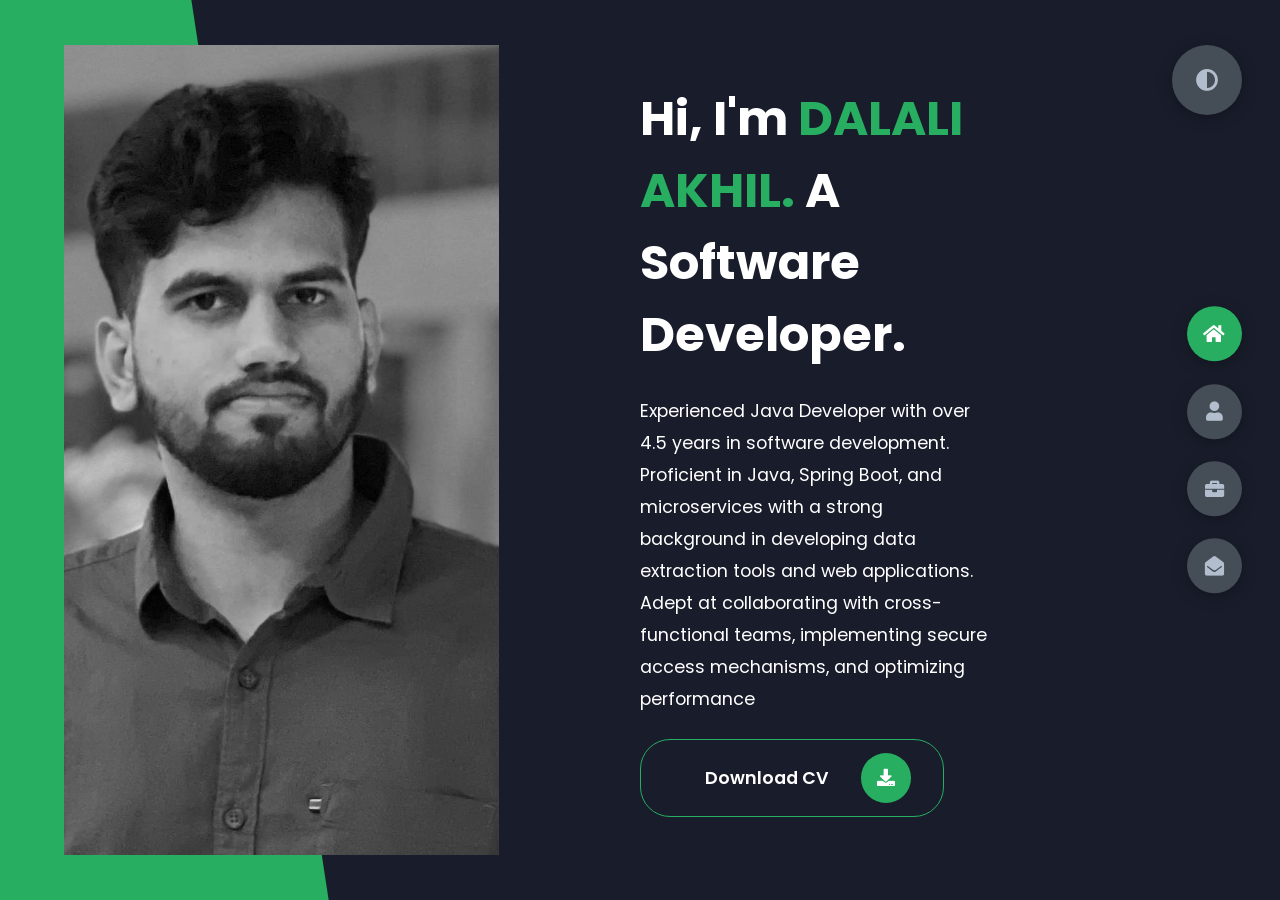
==== commit 285e05b2: "latest_update" ====
--- a/PortfolioProject-master/index.html
+++ b/PortfolioProject-master/index.html
@@ -160,10 +160,10 @@
                     <p class="tl-duration">2022 - 2024</p>
                     <h5>Software Engineer<span> - LTIMindtree</span></h5>
                     <p>
-                        .Designed and implemented RMS using Spring Boot, microservices, and Java 8.
-                        .Developed RESTful APIs and integrated H2 database for local testing.
-                        .Built user authentication and authorization mechanisms with Spring Security.
-                        .Collaborated with stakeholders for requirement gathering and clarification.
+                        Designed and implemented RMS using Spring Boot, microservices, and Java 8.
+                        Developed RESTful APIs and integrated H2 database for local testing.
+                        Built user authentication and authorization mechanisms with Spring Security.
+                        Collaborated with stakeholders for requirement gathering and clarification.
                     </p>
                 </div>
                 <div class="timeline-item">
@@ -238,7 +238,10 @@
                     <div class="hover-items">
                         <h3>Project Source</h3>
                         <div class="icons">
-                            <a href="#" class="icon" title="GitHub">
+                           <!---- <a href="#" class="icon" title="GitHub">
+                                <i class="fab fa-github"></i>
+                            </a>-->
+                            <a href="https://github.com/akhilraju363/My_Portfolio.git" class="icon" title="GitHub">
                                 <i class="fab fa-github"></i>
                             </a>
                            <!---- <a href="#" class="icon" title="Behance">
@@ -257,32 +260,35 @@
                     <div class="hover-items">
                         <h3>Project Source</h3>
                         <div class="icons">
-                            <a href="#" class="icon" title="GitHub">
-                                <i class="fab fa-github"></i>
-                            </a>
+                            <a href="https://github.com/akhilraju363/Travel-Booking.git" class="icon" title="GitHub">
+                                <i class="fab fa-github"></i>
+                            </a>
+                          <!----  <a href="#" class="icon" title="GitHub">
+                                <i class="fab fa-github"></i>
+                            </a>-->
                            <!---- <a href="#" class="icon" title="Behance">
                                 <i class="fab fa-behance"></i>
                             </a>-->
-                            <a href="#" class="icon">
+                            <a href="#" class="icon" title="YouTube">
                                 <i class="fab fa-youtube"></i>
                             </a>
                         </div>
                     </div>
                 </div>
-                <div class="portfolio-item">
+              <!----  <div class="portfolio-item">
                     <div class="image">
                         <img src="img/port3.jpg" alt="">
                     </div>
                     <div class="hover-items">
                         <h3>Project Source</h3>
                         <div class="icons">
-                            <a href="#" class="icon">
-                                <i class="fab fa-github"></i>
-                            </a>
-                          <!----  <a href="#" class="icon">
+                            <a href="#" class="icon" title="GitHub">
+                                <i class="fab fa-github"></i>
+                            </a>
+                          <a href="#" class="icon">
                                 <i class="fab fa-behance"></i>
-                            </a> --->
-                            <a href="#" class="icon">
+                            </a> 
+                            <a href="#" class="icon" title="GitHub">
                                 <i class="fab fa-youtube"></i>
                             </a>
                         </div>
@@ -295,13 +301,13 @@
                     <div class="hover-items">
                         <h3>Project Source</h3>
                         <div class="icons">
+                            <a href="#" class="icon" title="GitHub">
+                                <i class="fab fa-github"></i>
+                            </a>
                             <a href="#" class="icon">
-                                <i class="fab fa-github"></i>
-                            </a>
-                          <!----  <a href="#" class="icon">
                                 <i class="fab fa-behance"></i>
-                            </a> -->
-                            <a href="#" class="icon">
+                            </a> 
+                            <a href="#" class="icon" title="YouTube">
                                 <i class="fab fa-youtube"></i>
                             </a>
                         </div>
@@ -314,13 +320,13 @@
                     <div class="hover-items">
                         <h3>Project Source</h3>
                         <div class="icons">
+                            <a href="#" class="icon" title="GitHub">
+                                <i class="fab fa-github"></i>
+                            </a>
                             <a href="#" class="icon">
-                                <i class="fab fa-github"></i>
-                            </a>
-                          <!----  <a href="#" class="icon">
                                 <i class="fab fa-behance"></i>
-                            </a> -->
-                            <a href="#" class="icon">
+                            </a> 
+                            <a href="#" class="icon" title="GitHub">
                                 <i class="fab fa-youtube"></i>
                             </a>
                         </div>
@@ -333,13 +339,13 @@
                     <div class="hover-items">
                         <h3>Project Source</h3>
                         <div class="icons">
+                            <a href="#" class="icon" title="GitHub">
+                                <i class="fab fa-github"></i>
+                            </a>
                             <a href="#" class="icon">
-                                <i class="fab fa-github"></i>
-                            </a>
-                         <!---   <a href="#" class="icon">
                                 <i class="fab fa-behance"></i>
-                            </a> -->
-                            <a href="#" class="icon">
+                            </a> 
+                            <a href="#" class="icon" title="YouTube">
                                 <i class="fab fa-youtube"></i>
                             </a>
                         </div>
@@ -352,21 +358,21 @@
                     <div class="hover-items">
                         <h3>Project Source</h3>
                         <div class="icons">
+                            <a href="#" class="icon" title="GitHub">
+                                <i class="fab fa-github"></i>
+                            </a>
                             <a href="#" class="icon">
-                                <i class="fab fa-github"></i>
-                            </a>
-                         <!----   <a href="#" class="icon">
                                 <i class="fab fa-behance"></i>
-                            </a>-->
-                            <a href="#" class="icon">
-                                <i class="fab fa-youtube"></i>
+                            </a>
+                            <a href="#" class="icon" title="YouTube">
+                                <i class="fab fa-youtube"></i> -->
                             </a>
                         </div>
                     </div>
                 </div>
             </div>
         </section>
-        <section class="container" id="blogs">
+       <!---- <section class="container" id="blogs">
             <div class="blogs-content">
                 <div class="main-title">
                     <h2>My <span>Blogs</span><span class="bg-text">My Blogs</span></h2>
@@ -407,8 +413,8 @@
                                 Doloribus natus voluptas, eos obcaecati recusandae amet?
                             </p>
                         </div>
-                    </div>
-                  <!----  <div class="blog">
+                    </div> 
+                    <div class="blog">
                         <img src="img/blog3.jpg" alt="">
                         <div class="blog-text">
                             <h4>
@@ -419,8 +425,8 @@
                                 Doloribus natus voluptas, eos obcaecati recusandae amet?
                             </p>
                         </div>
-                    </div> -->
-                  <!----  <div class="blog">
+                    </div> 
+                    <div class="blog">
                         <img src="img/port1.jpg" alt="">
                         <div class="blog-text">
                             <h4>
@@ -431,8 +437,8 @@
                                 Doloribus natus voluptas, eos obcaecati recusandae amet?
                             </p>
                         </div>
-                    </div> -->
-                   <!---- <div class="blog">
+                    </div> 
+                    <div class="blog">
                         <img src="img/port3.jpg" alt="">
                         <div class="blog-text">
                             <h4>
@@ -443,10 +449,10 @@
                                 Doloribus natus voluptas, eos obcaecati recusandae amet?
                             </p>
                         </div>
-                    </div> -->
-                </div>
-            </div>
-        </section>
+                    </div> 
+                </div>
+            </div>
+        </section> -->
         <section class="container contact" id="contact">
             <div class="contact-container">
                 <div class="main-title">
@@ -488,7 +494,7 @@
                             </div>
                             <div class="contact-item">
                                 <div class="icon">
-                                    <i class="fas fa-user-graduate"></i>
+                                    <i class="fas fa-mobile-alt"></i>
                                     <span>Mobile Number</span>
                                 </div>
                                 <p>
@@ -507,16 +513,16 @@
                         </div>
                         <div class="contact-icons">
                             <div class="contact-icon">
-                                <a href="www.facebook.com" target="_blank">
+                                <a href="www.facebook.com" target="_blank" title="Facebook">
                                     <i class="fab fa-facebook-f"></i>
                                 </a>
                                 <a href="https://x.com/AkhilRa24487981" target="_blank" title="Twitter" rel="noopener">
                                     <i class="fab fa-twitter"></i>
                                 </a>
-                                <a href="https://github.com/akhilraju363/akhilraju363" target="_blank" rel="noopener">
+                                <a href="https://github.com/akhilraju363/akhilraju363" target="_blank" rel="noopener" title="GitHub">
                                     <i class="fab fa-github"></i>
                                 </a>
-                                <a href=" https://www.linkedin.com/in/akhil-dalali-320204233" target="_blank" rel="noopener">
+                                <a href=" https://www.linkedin.com/in/akhil-dalali-320204233" target="_blank" rel="noopener" title="LinkedIn">
                                     <i class="fab fa-linkedin"></i>
                                 </a>
                             </div>
@@ -596,7 +602,7 @@
             return true;
         }
     </script>
-    <style>
+  <!--  <style>
         .main-btn {
             border-radius: 30px;
             color: inherit;
@@ -625,6 +631,6 @@
         .main-btn:hover .btn-text {
             color: var(--color-white);
         }
-    </style>
+    </style> -->
 </body>
 </html>
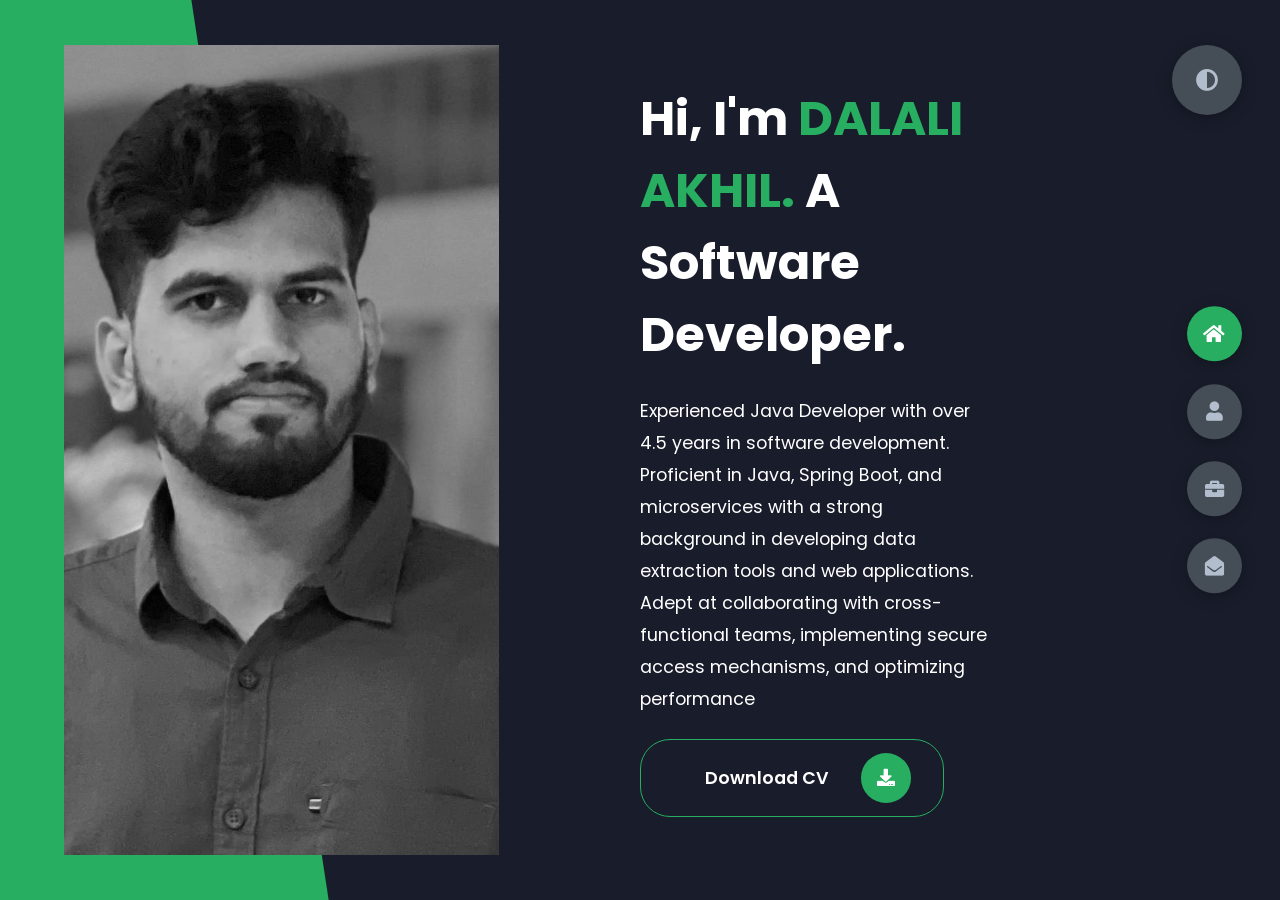
==== commit 5d08fcd5: "information about update" ====
--- a/PortfolioProject-master/index.html
+++ b/PortfolioProject-master/index.html
@@ -66,29 +66,29 @@
                     </div> -->
                 </div>
                 <div class="right-about">
-                    <div class="about-item">
+                    <!-- <div class="about-item">
                         <div class="abt-text">
                             <p class="large-text">650+</p>
                             <p class="small-text">Projects <br /> Completed</p>
-                        </div>
+                        </div> -->
                     </div>
                     <div class="about-item">
-                        <div class="abt-text">
+                        <!-- <div class="abt-text">
                             <p class="large-text">4+</p>
                             <p class="small-text">Years of <br /> experience</p>
-                        </div>
+                        </div> -->
                     </div>
                     <div class="about-item">
-                        <div class="abt-text">
+                        <!-- <div class="abt-text">
                             <p class="large-text">300+</p>
                             <p class="small-text">Happy <br /> Clients</p>
-                        </div>
+                        </div> -->
                     </div>
                     <div class="about-item">
-                        <div class="abt-text">
+                        <!-- <div class="abt-text">
                             <p class="large-text">400+</p>
                             <p class="small-text">Customer <br /> reviews</p>
-                        </div>
+                        </div> -->
                     </div>
                 </div>
             </div>
@@ -105,7 +105,7 @@
                         </div>
                     </div>
                     <div class="progress-bar">
-                        <p class="prog-title">html</p>
+                        <p class="prog-title">html/css</p>
                         <div class="progress-con">
                             <p class="prog-text">70%</p>
                             <div class="progress">
@@ -114,7 +114,7 @@
                         </div>
                     </div>
                     <div class="progress-bar">
-                        <p class="prog-title">css</p>
+                        <p class="prog-title">SpringBoot</p>
                         <div class="progress-con">
                             <p class="prog-text">75%</p>
                             <div class="progress">
@@ -134,7 +134,7 @@
                     <div class="progress-bar">
                         <p class="prog-title">Angular</p>
                         <div class="progress-con">
-                            <p class="prog-text">87%</p>
+                            <p class="prog-text">37%</p>
                             <div class="progress">
                                 <span class="node"></span>
                             </div>
@@ -632,5 +632,15 @@
             color: var(--color-white);
         }
     </style> -->
+    <style>
+        .horizontal {
+            display: flex;
+            align-items: center;
+        }
+
+        .left-about {
+            margin-right: 20px; /* Adjust as needed */
+        }
+    </style>
 </body>
 </html>
--- a/PortfolioProject-master/styles/styles.css
+++ b/PortfolioProject-master/styles/styles.css
@@ -207,11 +207,25 @@
 
 /*About*/
 .about-container {
-  display: grid;
-  grid-template-columns: repeat(2, 1fr);
+  display: flex;
+  align-items: center;
   padding-top: 3.5rem;
   padding-bottom: 5rem;
 }
+
+.left-about.horizontal {
+  display: flex;
+  align-items: center;
+}
+
+.left-about.horizontal h4 {
+  margin-right: 20px; /* Adjust as needed */
+}
+
+.left-about.horizontal p {
+  margin: 0;
+}
+
 .about-container .right-about {
   display: grid;
   grid-template-columns: repeat(2, 1fr);
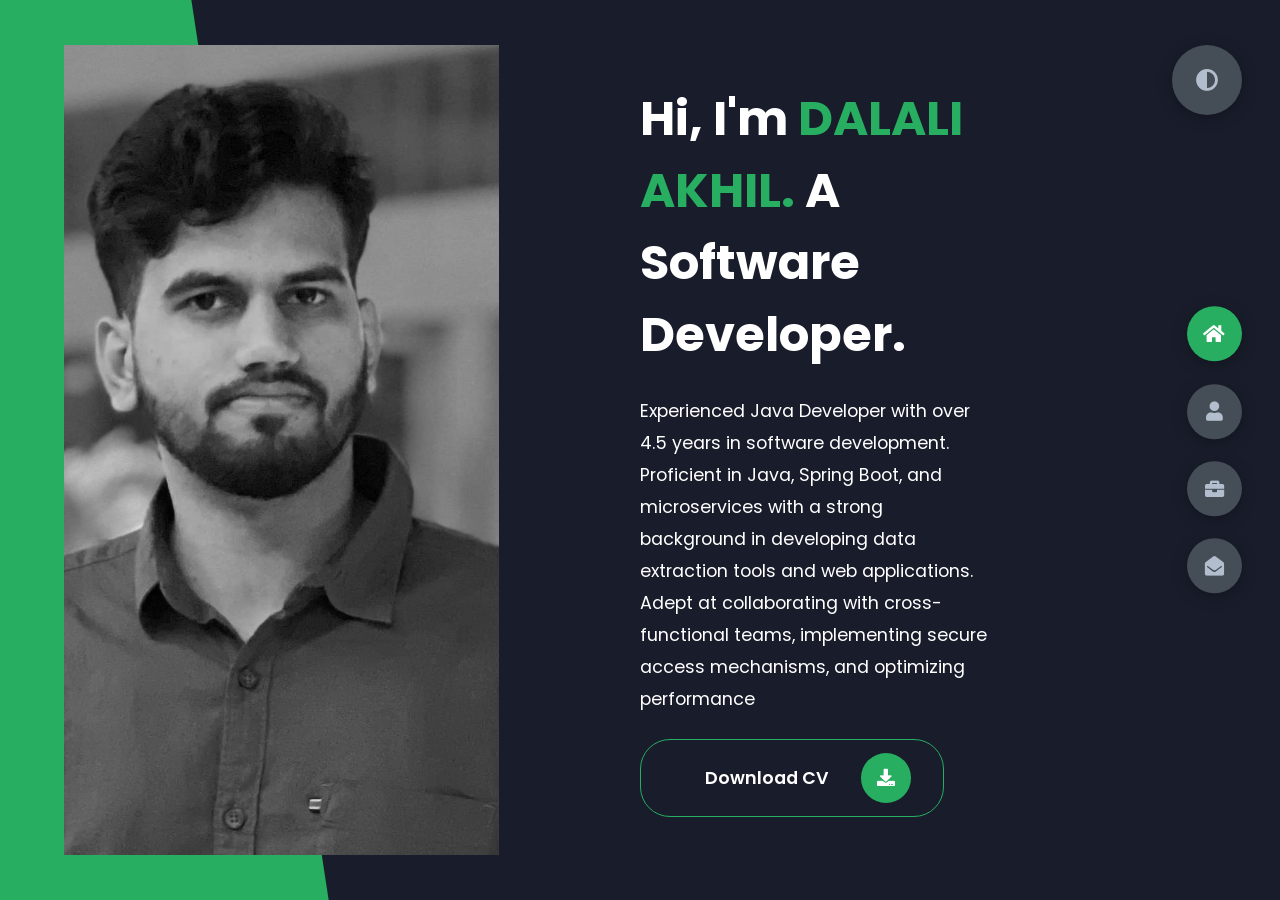
==== commit 54232115: "company rename" ====
--- a/PortfolioProject-master/index.html
+++ b/PortfolioProject-master/index.html
@@ -171,7 +171,7 @@
                         <i class="fas fa-briefcase"></i>
                     </div>
                     <p class="tl-duration">2020 - 2021</p>
-                    <h5>Associate System Engineer<span> - MYZAS TECHNOLOGIES PRIVATE LIMITED</span></h5>
+                    <h5>Associate System Engineer<span> - MYZAS TECHNOLOGIES Pvt Ltd/span></h5>
                     <p>
                         Developed and enhanced CBT applications to manage interest rate changes for users.
                         Analyzed, estimated, and designed solutions for new business requirements.
